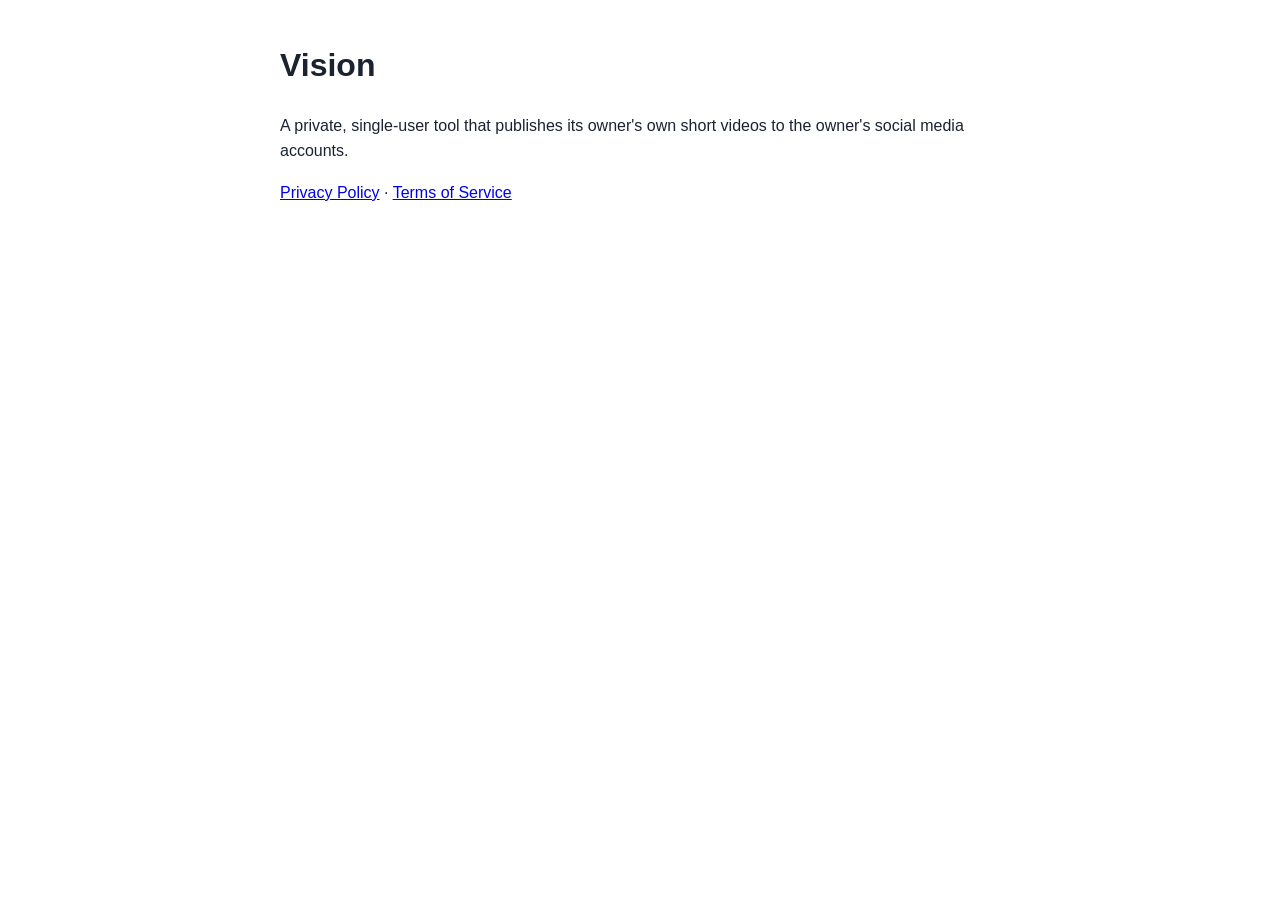
==== index.html @ 8035e773 "Vision legal pages: privacy policy, terms, OAuth callback" ====
<!doctype html><html lang="en"><head><meta charset="utf-8"><meta name="viewport" content="width=device-width,initial-scale=1"><title>Vision</title>
<style>body{max-width:720px;margin:40px auto;padding:0 20px;font:16px/1.6 -apple-system,Helvetica,Arial,sans-serif;color:#1b2230}</style></head><body>
<h1>Vision</h1><p>A private, single-user tool that publishes its owner's own short videos to the owner's social media accounts.</p>
<p><a href="privacy.html">Privacy Policy</a> · <a href="terms.html">Terms of Service</a></p></body></html>
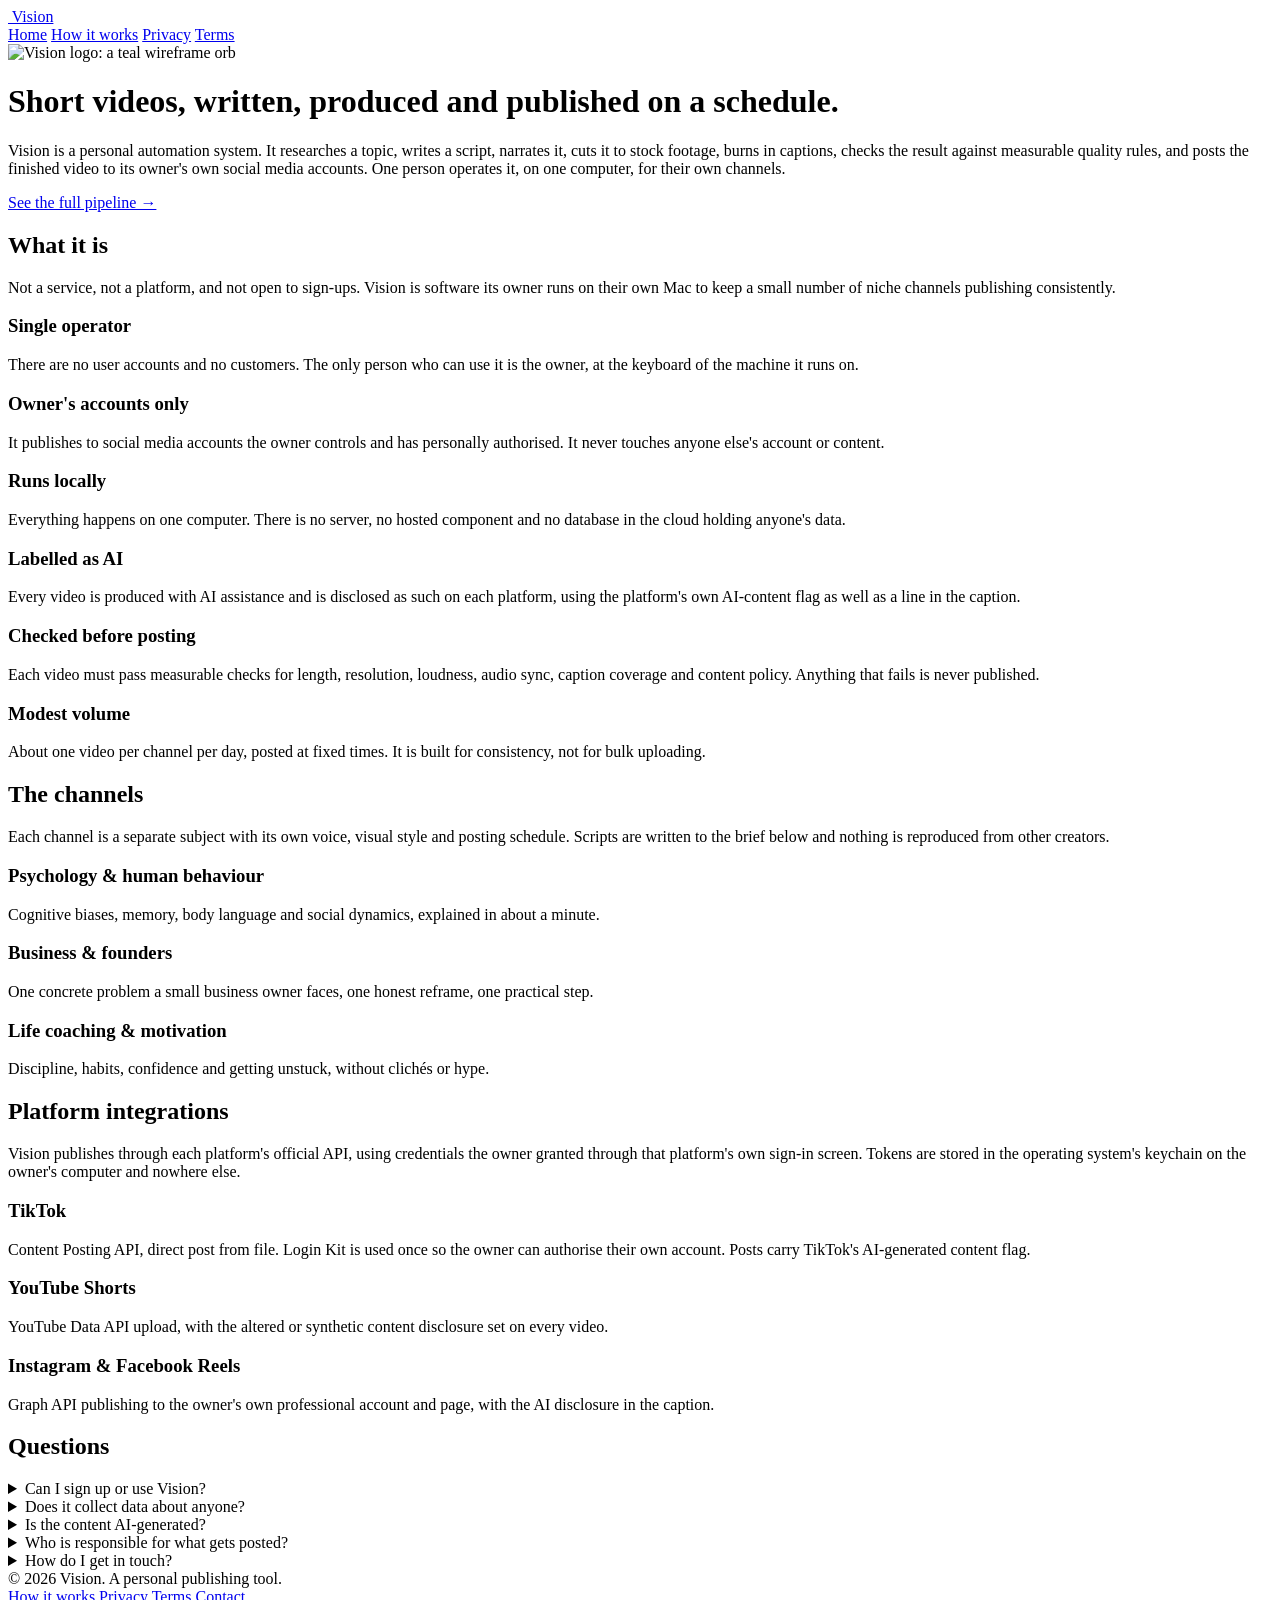
==== commit 17ea30e1: "Build out the site: homepage, how-it-works, matching favicon and app icon" ====
--- a/index.html
+++ b/index.html
@@ -1,4 +1,148 @@
-<!doctype html><html lang="en"><head><meta charset="utf-8"><meta name="viewport" content="width=device-width,initial-scale=1"><title>Vision</title>
-<style>body{max-width:720px;margin:40px auto;padding:0 20px;font:16px/1.6 -apple-system,Helvetica,Arial,sans-serif;color:#1b2230}</style></head><body>
-<h1>Vision</h1><p>A private, single-user tool that publishes its owner's own short videos to the owner's social media accounts.</p>
-<p><a href="privacy.html">Privacy Policy</a> · <a href="terms.html">Terms of Service</a></p></body></html>
+<!doctype html>
+<html lang="en">
+<head>
+<meta charset="utf-8">
+<meta name="viewport" content="width=device-width, initial-scale=1">
+<title>Vision — automated short-video publishing</title>
+<meta name="description" content="Vision is a personal automation system that writes, produces and publishes short educational videos to its owner's own social media accounts.">
+<link rel="icon" href="/vision-legal/favicon.ico" sizes="any">
+<link rel="icon" type="image/png" sizes="32x32" href="/vision-legal/favicon-32.png">
+<link rel="icon" type="image/png" sizes="16x16" href="/vision-legal/favicon-16.png">
+<link rel="apple-touch-icon" href="/vision-legal/apple-touch-icon.png">
+<link rel="stylesheet" href="/vision-legal/style.css">
+</head>
+<body>
+<header><div class="wrap">
+  <a class="brand" href="/vision-legal/"><img src="/vision-legal/icon-192.png" alt=""> Vision</a>
+  <nav>
+    <a href="/vision-legal/" aria-current="page">Home</a>
+    <a href="/vision-legal/how-it-works.html">How it works</a>
+    <a href="/vision-legal/privacy.html">Privacy</a>
+    <a href="/vision-legal/terms.html">Terms</a>
+  </nav>
+</div></header>
+
+<div class="hero"><div class="wrap">
+  <img class="orb" src="/vision-legal/icon-512.png" alt="Vision logo: a teal wireframe orb">
+  <h1>Short videos, written, produced and published on a schedule.</h1>
+  <p class="lead">Vision is a personal automation system. It researches a topic, writes a script,
+  narrates it, cuts it to stock footage, burns in captions, checks the result against measurable
+  quality rules, and posts the finished video to its owner's own social media accounts. One person
+  operates it, on one computer, for their own channels.</p>
+  <p><a href="/vision-legal/how-it-works.html">See the full pipeline →</a></p>
+</div></div>
+
+<section><div class="wrap">
+  <h2>What it is</h2>
+  <p class="sub">Not a service, not a platform, and not open to sign-ups. Vision is software its
+  owner runs on their own Mac to keep a small number of niche channels publishing consistently.</p>
+  <div class="grid">
+    <div class="card">
+      <h3>Single operator</h3>
+      <p>There are no user accounts and no customers. The only person who can use it is the owner,
+      at the keyboard of the machine it runs on.</p>
+    </div>
+    <div class="card">
+      <h3>Owner's accounts only</h3>
+      <p>It publishes to social media accounts the owner controls and has personally authorised.
+      It never touches anyone else's account or content.</p>
+    </div>
+    <div class="card">
+      <h3>Runs locally</h3>
+      <p>Everything happens on one computer. There is no server, no hosted component and no
+      database in the cloud holding anyone's data.</p>
+    </div>
+    <div class="card">
+      <h3>Labelled as AI</h3>
+      <p>Every video is produced with AI assistance and is disclosed as such on each platform,
+      using the platform's own AI-content flag as well as a line in the caption.</p>
+    </div>
+    <div class="card">
+      <h3>Checked before posting</h3>
+      <p>Each video must pass measurable checks for length, resolution, loudness, audio sync,
+      caption coverage and content policy. Anything that fails is never published.</p>
+    </div>
+    <div class="card">
+      <h3>Modest volume</h3>
+      <p>About one video per channel per day, posted at fixed times. It is built for consistency,
+      not for bulk uploading.</p>
+    </div>
+  </div>
+</div></section>
+
+<section><div class="wrap">
+  <h2>The channels</h2>
+  <p class="sub">Each channel is a separate subject with its own voice, visual style and posting
+  schedule. Scripts are written to the brief below and nothing is reproduced from other creators.</p>
+  <div class="grid">
+    <div class="card">
+      <h3>Psychology &amp; human behaviour</h3>
+      <p>Cognitive biases, memory, body language and social dynamics, explained in about a minute.</p>
+    </div>
+    <div class="card">
+      <h3>Business &amp; founders</h3>
+      <p>One concrete problem a small business owner faces, one honest reframe, one practical step.</p>
+    </div>
+    <div class="card">
+      <h3>Life coaching &amp; motivation</h3>
+      <p>Discipline, habits, confidence and getting unstuck, without clichés or hype.</p>
+    </div>
+  </div>
+</div></section>
+
+<section><div class="wrap">
+  <h2>Platform integrations</h2>
+  <p class="sub">Vision publishes through each platform's official API, using credentials the owner
+  granted through that platform's own sign-in screen. Tokens are stored in the operating system's
+  keychain on the owner's computer and nowhere else.</p>
+  <div class="grid">
+    <div class="card">
+      <h3>TikTok</h3>
+      <p>Content Posting API, direct post from file. Login Kit is used once so the owner can
+      authorise their own account. Posts carry TikTok's AI-generated content flag.</p>
+    </div>
+    <div class="card">
+      <h3>YouTube Shorts</h3>
+      <p>YouTube Data API upload, with the altered or synthetic content disclosure set on every
+      video.</p>
+    </div>
+    <div class="card">
+      <h3>Instagram &amp; Facebook Reels</h3>
+      <p>Graph API publishing to the owner's own professional account and page, with the AI
+      disclosure in the caption.</p>
+    </div>
+  </div>
+</div></section>
+
+<section><div class="wrap">
+  <h2>Questions</h2>
+  <details><summary>Can I sign up or use Vision?</summary>
+    <p>No. It is one person's private tooling, not a product. There is no registration, no hosted
+    version and nothing to buy.</p></details>
+  <details><summary>Does it collect data about anyone?</summary>
+    <p>No. It reads the performance statistics of the owner's own videos so it can decide what to
+    publish next. It does not collect, store or process information about any other person or
+    account. See the <a href="/vision-legal/privacy.html">privacy policy</a>.</p></details>
+  <details><summary>Is the content AI-generated?</summary>
+    <p>Yes, and it says so. Scripts and narration are produced with AI assistance, footage is
+    licensed stock, and every post carries the platform's AI-content label plus a disclosure in the
+    caption.</p></details>
+  <details><summary>Who is responsible for what gets posted?</summary>
+    <p>The owner, who configures the channels, sets the rules the scripts must follow, and can stop
+    or remove anything at any time. Automated checks reject videos that fail the quality or policy
+    rules before they ever reach a platform.</p></details>
+  <details><summary>How do I get in touch?</summary>
+    <p>Email <a href="mailto:dobapenev@gmail.com">dobapenev@gmail.com</a>.</p></details>
+</div></section>
+
+<footer><div class="wrap">
+  <span>© 2026 Vision. A personal publishing tool.</span>
+  <nav>
+    <a href="/vision-legal/how-it-works.html">How it works</a>
+    <a href="/vision-legal/privacy.html">Privacy</a>
+    <a href="/vision-legal/terms.html">Terms</a>
+    <a href="mailto:dobapenev@gmail.com">Contact</a>
+  </nav>
+</div></footer>
+</body>
+</html>
